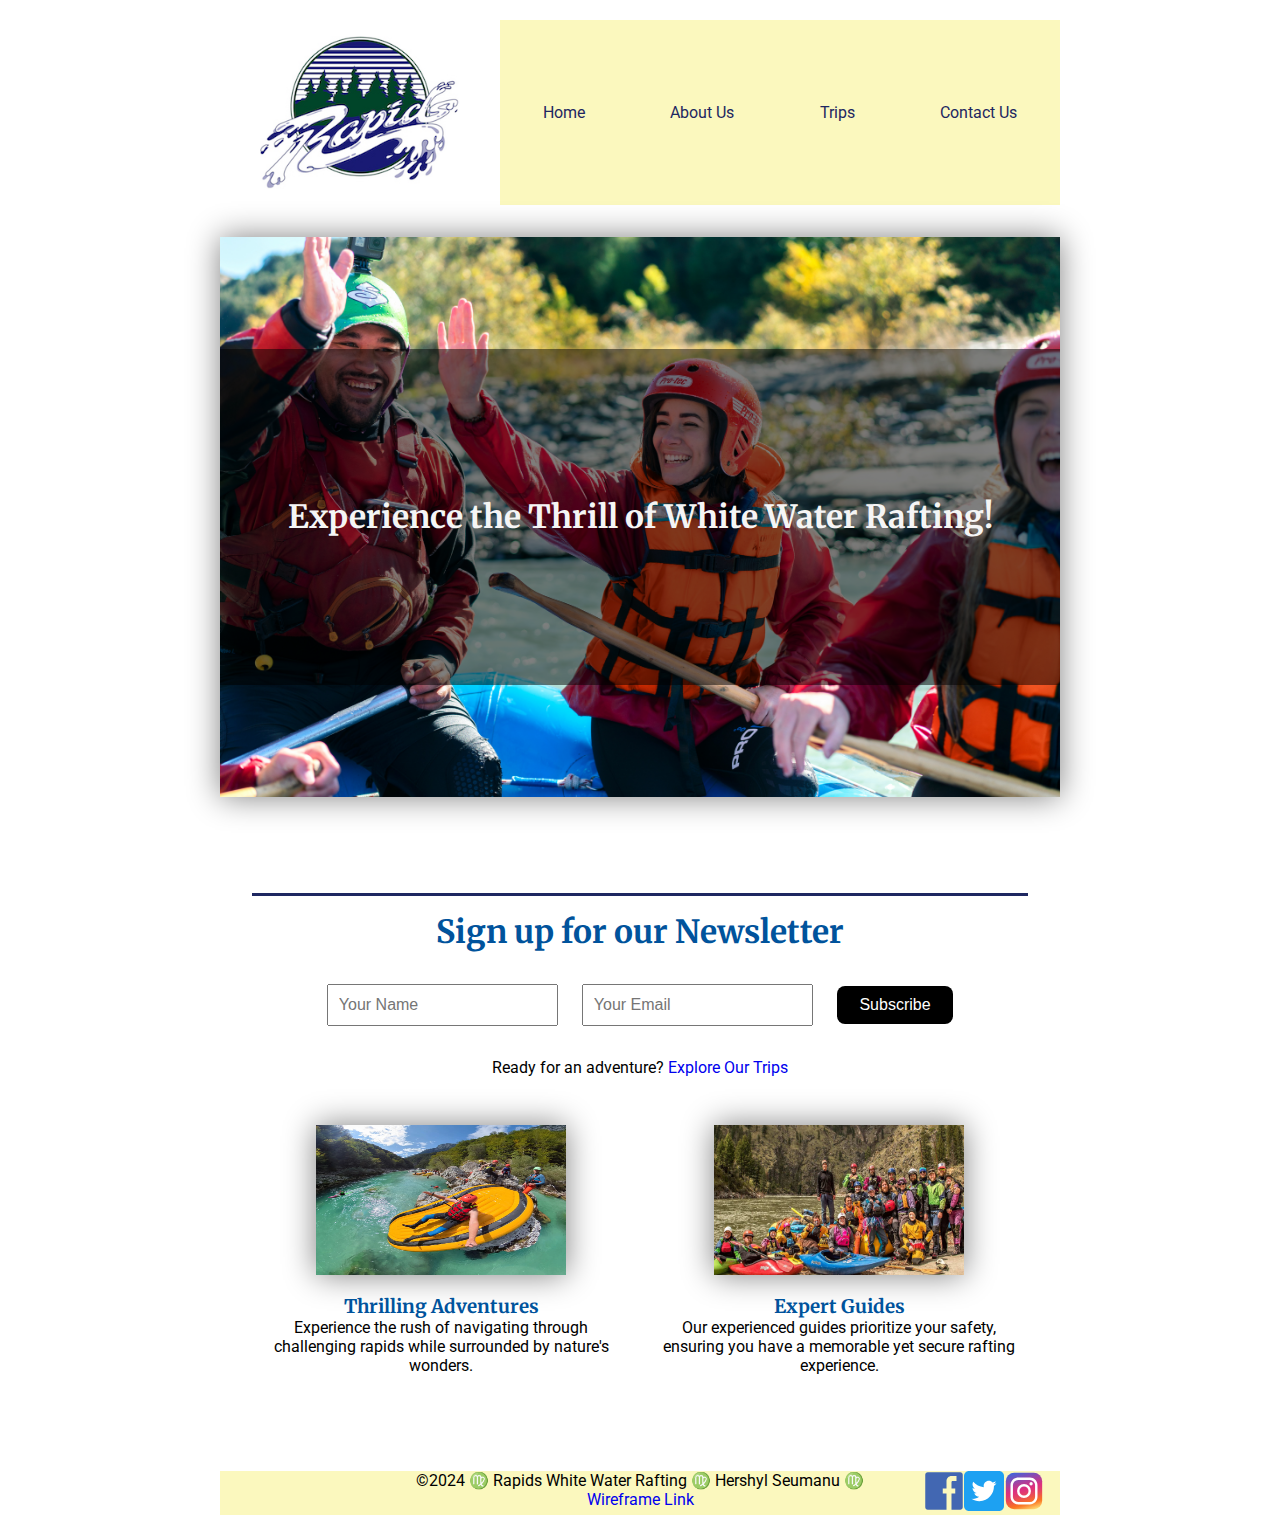
==== wwr/index.html @ a5800122 "..." ====
<!DOCTYPE html>
<html lang="en-US">

<head>
    <meta charset="utf-8">
    <meta name="viewport" content="width=device-width,initial-scale=1.0">        
    <title>Rapids | Trips</title>
    <meta name="description" content="A Trips/Adventure Page provides information about the specific trips, adventures, and packages that the rafting company offers to clients.">
    <meta name="author" content="Hershyl Seumanu">
    <link rel="stylesheet" href="styles/rafting.css">    
</head>

<body>
<header>
    <img src="images/Rapids_logo2.jpg" alt="company logo">
    <nav>
        <a href="#">Home</a>
        <a href="about.html">About Us</a>
        <a href="trips.html">Trips</a>
        <a href="contact.html">Contact Us</a>
    </nav>
</header>
<main>

<div class="full-width">
    <img src="images/thrill-of-rafting.jpg" alt="thrill-of-rafting">
    <h1>Experience the Thrill of White Water Rafting!</h1>
</div>

    
<div class="container">
    <div class="newsletter-form">
        <h1>Sign up for our Newsletter</h1>
        <input type="text" placeholder="Your Name">
        <input type="email" placeholder="Your Email">
        <button>Subscribe</button>
    </div>
    
    <div class="call-to-action">
        <p>Ready for an adventure? <a href="trips.html">Explore Our Trips</a></p>
    </div>
    
    <div class="grid-container">
        <div class="grid-item">
            <img src="images/thrill-adventure.jpg" alt="Rafting Image 1">
            <h3>Thrilling Adventures</h3>
            <p>Experience the rush of navigating through challenging rapids while surrounded by nature's wonders.</p>
        </div>
        <div class="grid-item">
            <img src="images/rafting-staff.jpg" alt="Rafting Image 2">
            <h3>Expert Guides</h3>
            <p>Our experienced guides prioritize your safety, ensuring you have a memorable yet secure rafting experience.</p>
        </div>
    </div>
</div>
    
            
</main>
<footer>
    <p>©2024 ♍ Rapids White Water Rafting ♍ Hershyl Seumanu ♍ <a href="https://app.moqups.com/qRTISnYXMrh0mUUkFGAyQhYnqUgsvJDf/edit/page/a5118e751" target="_blank">Wireframe Link</a></p>
    <nav class="sociallinks">
        <a href="https://facebook.com" target="_blank">
            <img src="images/facebook.svg" alt="Facebook" width="40" height="40">
        </a>
        <a href="https://twitter.com" target="_blank">
            <img src="images/twitter.svg" alt="Twitter" width="40" height="40">
        </a>
        <a href="https://instagram.com" target="_blank">
            <img src="images/instagram.svg" alt="Instagram" width="40" height="40">
        </a>
    </nav>
</footer>  
</body>

</html>
---- wwr/styles/rafting.css ----
@import url('https://fonts.googleapis.com/css2?family=Merriweather&family=Roboto&display=swap');

:root {
    --primary-color: #00539C;
    --secondary-color: #FBF8BE;
    --accent1-color: #CCF381 ; 
    --accent2-color: #4831D4 ;

    --heading-font: Merriweather, Georgia, serif;
    --paragraph-font: Roboto, Arial, sans-serif;

    --nav-background-color: #FBF8BE;
    --nav-link-color: #1E2761;
    --nav-hover-link-color: #4831D4;
    --nav-hover-background-color: #CCF381; 
}

* {
    margin: 0 auto;
    padding: 0;
}

a {
    text-decoration: none;
}

body {
    font-family: var(--paragraph-font);
    padding: 20px;   
    max-width: 840px; 
}

h1, h2, h3, h4, h5, h6 {
    font-family: var(--heading-font);
    color: var(--primary-color);
}

div.hero {
    position: relative;
}

.hero img {
    display: block;
    width: 100%;
    height: auto;
}

.hero h1 {
    position: absolute;    
    top: 5%;
    background-color : rgb(0, 0, 0, 0.5);
    width: 100%;     
    color: #FBF8BE;
    text-align: center;
}

.hero article {
    position : absolute;
    top: 20%;
    left: 8%;
    width : 80%;
    background-color : rgb(0, 83, 156, 0.4);
    padding: 1rem;    
}

.hero article p {
    color: var(--secondary-color);
    text-align : left;
}

.hero article img {
    float: right;
    width: 200px;
    height: 150px;
}

header {
    padding-bottom: 2rem;
    display: grid;
    grid-template-columns: 1fr 2fr;
}

header img {
    margin: 1rem auto;
    display: flex;
    justify-content: space-around;
    width: 200px;
    height: auto;
}


nav a {
    text-decoration: none;
    font-family: var(--paragraph-font); 
    color: var(--nav-link-color); 
    
}

nav a:link, nav a:visited {
    color: var(--nav-link-color);
}

nav a:hover {
    color: var(--nav-hover-link-color);
    background-color: var(--nav-hover-background-color);
}

header nav {    
    display: flex;
    justify-content: space-evenly;
    align-items: center;
    background-color: var(--nav-background-color);
    width: 100%;
}

.history {
    display: grid;
    grid-template-columns: 2fr 1fr 2fr;
}

.history h2 {
    grid-column: 1/4;
    display: flex;
    justify-content: center;
}

.history img {
    grid-column: 2;
    grid-row: 2;
    display: flex;
    padding: 1rem;
}

.history p {
    text-align:justify;
}

section {
    padding-top: 2rem;
    padding-bottom: 2rem;
}

.adventure {
    display: grid;
    grid-template-columns: 1fr 1fr 1fr 1fr 1fr;
}

.adventure img {
    width: 140px;
    height: 130px;   
}

.adventure h2 {
    grid-column: 1/6;
    display: flex;
    justify-content: center;
}

figure {
    display: flex;
    flex-direction: column;
    justify-content: space-around;
    align-items: center;
}

figcaption {
    text-align: center;
}

footer {
    display: grid;
    grid-template-columns: 1fr 3fr 1fr;
    gap: 2.5rem;
    background-color: #FBF8BE;
}

footer p {
    grid-column: 2;
    text-align: center;
}

footer nav {
    grid-column: 3;
    display: flex;
    justify-content: space-around;     
}

/*Contact Us*/

div.contact {
    display: grid;
    grid-template-columns: 1fr 1fr;
    width: auto;
    height: 400px;    
    border-top: 3px solid var(--primary-color);
    border-bottom: 3px solid var(--primary-color);
}

.contact h1 {
    grid-column: 1;
    grid-row: 1;
    text-align: center;
    display: flex;
    align-items: center;
    justify-content: center;
}

iframe {
    width: 350px;
    height: 250px;
    grid-column: 2;
    grid-row: 2;
}

.contact table {
    grid-column: 1;
    grid-row: 1 / 3;
    display: flex;
    flex-direction: column;
    align-items: center;
    justify-content: center;
    border-spacing: 30px;
}

/* Employee Section*/

div.employee {
    width: 100%;
    height: 250px;
    margin-top: 1rem;
    padding-top: 1rem;
    display: grid;
    grid-template-columns: 1fr 1fr 1fr;
    background-color : rgba(0, 140, 255, 0.2);  
}

div.employee img {
    width: 250px;
    height: 200px; 
    box-shadow: 0 0 30px gray;   
}

div.employee figure, div.employee figcaption {
    display: flex;
    flex-direction: column;
    justify-content: space-around;
    align-items: center;
    font-size: large;
    font-weight: bold;
    color: var(--primary-color);
}

/* Send A Message Form */
form {
    width: auto;
    margin: 1rem auto;
    padding: 1rem;
    border: 1px solid rgba(0, 0, 0, 0.1);
    border-radius: 0.5rem;
    background-color: #eee;
    display: grid;
    text-align: center;
}

label {
    font-size: small;
    font-weight: 700;   
}

.form-item {
    padding: 1.5rem;
}

.form-item label {
    text-align: left;
    padding-right: 1rem;   
     
}

.form-item input {
    width: 25%;
    height: 1.5rem;
    border-style: none;
}

.message {
    display: flex;
    flex-direction: column;
    align-items: center;
}

.message label {
    padding-right: 1rem;
    margin: .5rem;
}

.subscribe {
    margin: 1rem;
}

button {
    margin: .5rem auto;
    background-color: black;
    border: none;
    border-radius: .5rem;
    padding: .75rem;
    font-size: 1rem;
    color: #fff;
    width: 15%;
    cursor: pointer;
}

button:hover {
    background-color: navy;
}

/* Trips CSS*/
.container {
    margin: 2rem auto;
    padding: 2rem;
    background-color: #fff;
    border-radius: 5px;
}

.cta-button {
    text-align: center;
    margin-bottom: 2rem;
}

.trip {
    display: flex;
    margin-bottom: 2rem;
}

.trip-image {
    flex: 1;
    margin-right: 1rem;
}

.trip img {    
    width: 250px;
    height: 200px;
    box-shadow: 0 0 30px gray;  
}

.trip-details {
    flex: 2;
}

.trip-table {
    width: 100%;
    border-collapse: collapse;
    margin-top: 2rem;
}

.trip-table th,
.trip-table td {
    border: 1px solid #ddd;
    padding: 1rem;
    text-align: left;
}

/* Home Page*/

.full-width {
    display: grid;
    grid-template-columns: repeat(5, 168px);
    grid-template-rows: repeat(5, 112px);
}

.full-width img{
    display: block;
    width: 100%;
    height: auto;
    grid-column: 1/6;
    box-shadow: 0 0 30px gray;
}

.full-width h1 {
    grid-row: 2/5;
    grid-column: 1/6;
    background-color : rgb(0, 0, 0, 0.5);
    width: 100%;
    display: flex;
    align-items: center;
    justify-content: center;
    color: whitesmoke;
}

.grid-container {
    display: grid;
    grid-template-columns: 1fr 1fr;
    gap: 20px;
    margin: 2rem 0;
}

.grid-item {
    text-align: center;
}

.grid-item img {
    width: 250px;
    height: 150px;
    box-shadow: 0 0 30px gray;
    margin: 1rem 0;
}

.call-to-action {
    text-align: center;
    margin: 2rem 0;
}

.newsletter-form {
    text-align: center;
    margin: 2rem 0;
}

.newsletter-form h1 {
    margin-bottom: 2rem;
    border-top: solid #1E2761;
    padding-top: 1rem;
}

.newsletter-form input,
.newsletter-form button {
    margin: 0 10px;
    padding: 10px;
    font-size: 1rem;
}
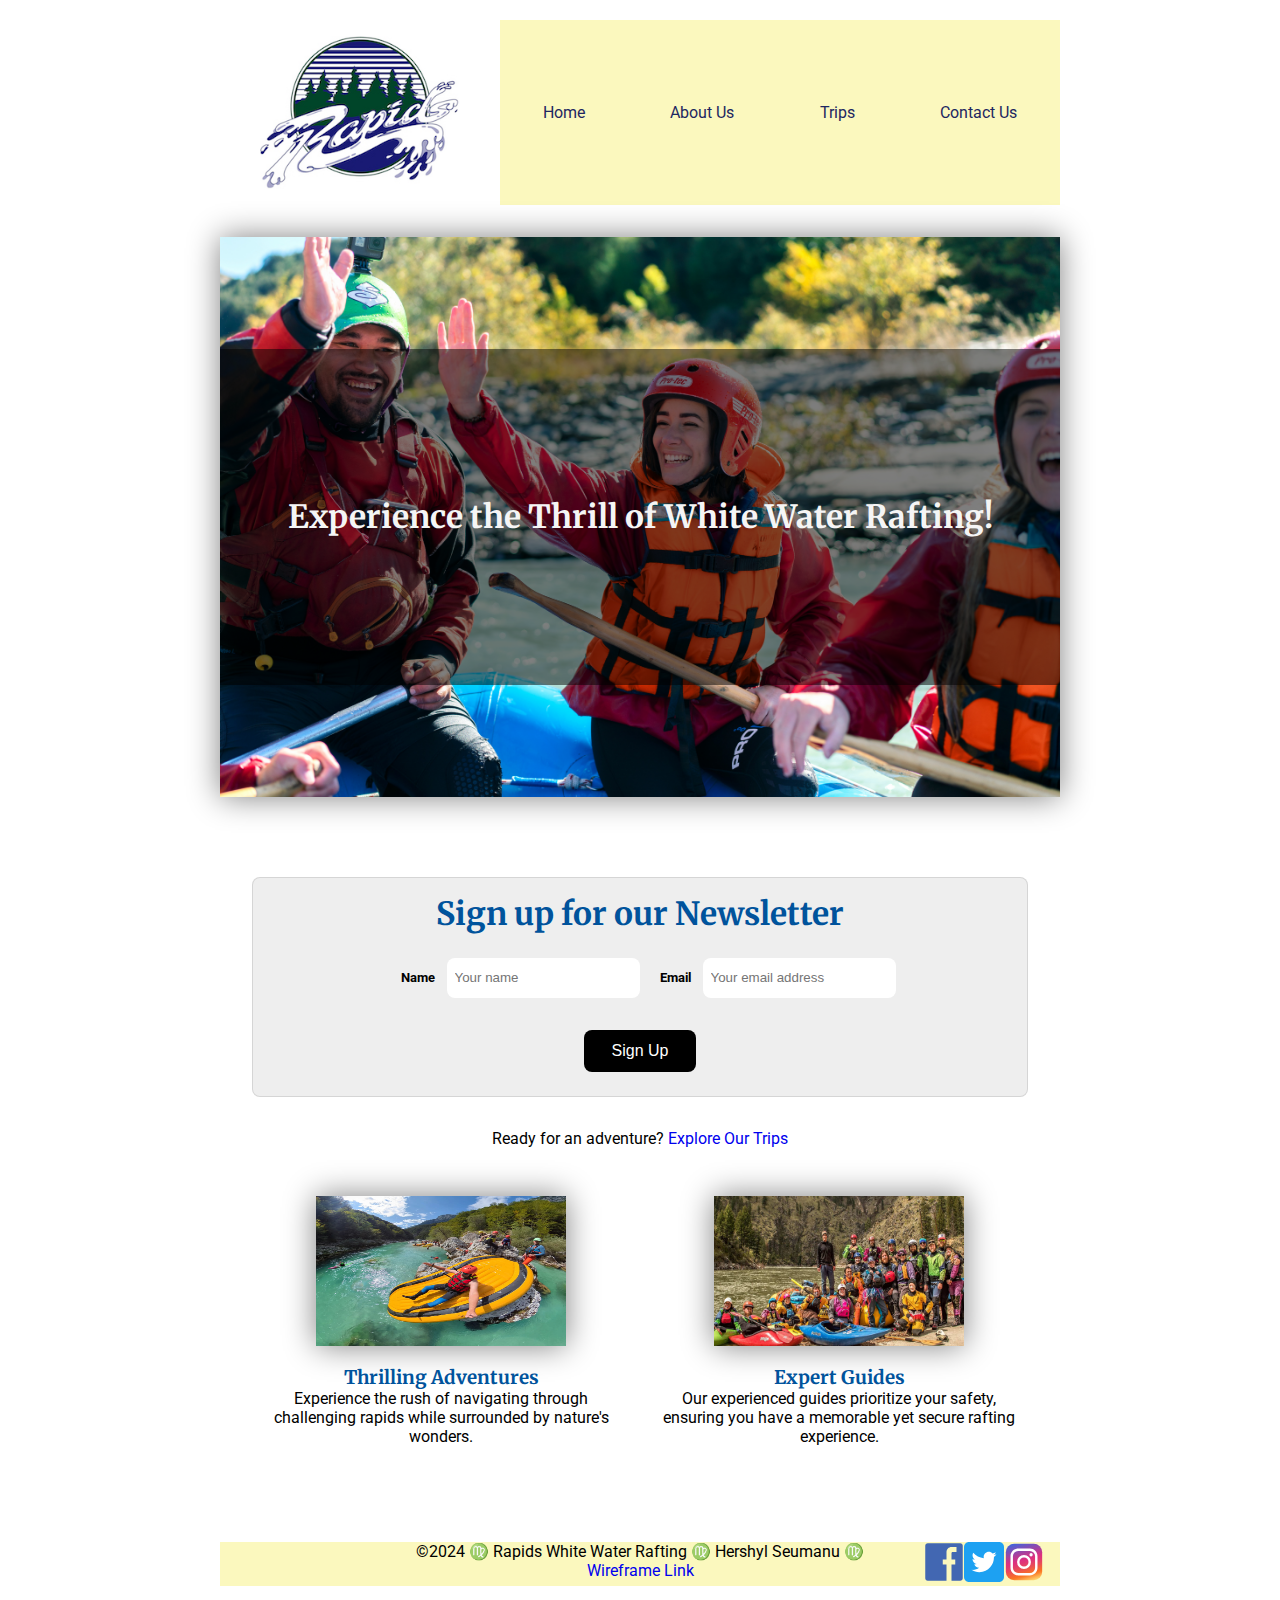
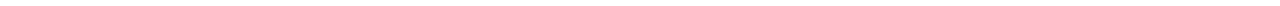
==== commit ae3f277a: "newsletter form" ====
--- a/wwr/index.html
+++ b/wwr/index.html
@@ -4,8 +4,8 @@
 <head>
     <meta charset="utf-8">
     <meta name="viewport" content="width=device-width,initial-scale=1.0">        
-    <title>Rapids | Trips</title>
-    <meta name="description" content="A Trips/Adventure Page provides information about the specific trips, adventures, and packages that the rafting company offers to clients.">
+    <title>Rapids | Home</title>
+    <meta name="description" content="A Home Page serves as the main entry point of a website, engaging visitors with visually appealing content, providing essential information, and guiding them to navigate various sections of the site.">
     <meta name="author" content="Hershyl Seumanu">
     <link rel="stylesheet" href="styles/rafting.css">    
 </head>
@@ -29,12 +29,17 @@
 
     
 <div class="container">
-    <div class="newsletter-form">
+    <form>
         <h1>Sign up for our Newsletter</h1>
-        <input type="text" placeholder="Your Name">
-        <input type="email" placeholder="Your Email">
-        <button>Subscribe</button>
-    </div>
+        <div class="form-item">
+            <label for="name">Name</label>
+            <input type="text" id="name" name="name" placeholder="Your name"> 
+
+            <label for="email">Email</label>
+            <input type="text" id="email" name="email" placeholder="Your email address">            
+        </div> 
+        <button>Sign Up</button>       
+    </form>
     
     <div class="call-to-action">
         <p>Ready for an adventure? <a href="trips.html">Explore Our Trips</a></p>
@@ -57,7 +62,7 @@
             
 </main>
 <footer>
-    <p>©2024 ♍ Rapids White Water Rafting ♍ Hershyl Seumanu ♍ <a href="https://app.moqups.com/qRTISnYXMrh0mUUkFGAyQhYnqUgsvJDf/edit/page/a5118e751" target="_blank">Wireframe Link</a></p>
+    <p>©2024 ♍ Rapids White Water Rafting ♍ Hershyl Seumanu ♍ <a href="https://app.moqups.com/qRTISnYXMrh0mUUkFGAyQhYnqUgsvJDf/view/page/a65fbbb75" target="_blank">Wireframe Link</a></p>
     <nav class="sociallinks">
         <a href="https://facebook.com" target="_blank">
             <img src="images/facebook.svg" alt="Facebook" width="40" height="40">
--- a/wwr/styles/rafting.css
+++ b/wwr/styles/rafting.css
@@ -210,6 +210,7 @@
     height: 250px;
     grid-column: 2;
     grid-row: 2;
+    border:0;
 }
 
 .contact table {
@@ -220,6 +221,10 @@
     align-items: center;
     justify-content: center;
     border-spacing: 30px;
+}
+
+.contact tr {
+    height:25px
 }
 
 /* Employee Section*/
@@ -259,7 +264,6 @@
     border-radius: 0.5rem;
     background-color: #eee;
     display: grid;
-    text-align: center;
 }
 
 label {
@@ -269,18 +273,22 @@
 
 .form-item {
     padding: 1.5rem;
+    width: auto;
+    text-align: center;
 }
 
 .form-item label {
     text-align: left;
-    padding-right: 1rem;   
+    padding-left: 1rem;
+    padding-right: .5rem;   
      
 }
 
 .form-item input {
-    width: 25%;
     height: 1.5rem;
+    padding: .5rem;
     border-style: none;
+    border-radius: .5rem;
 }
 
 .message {
@@ -296,6 +304,7 @@
 
 .subscribe {
     margin: 1rem;
+    text-align: center;
 }
 
 button {
@@ -408,22 +417,4 @@
 .call-to-action {
     text-align: center;
     margin: 2rem 0;
-}
-
-.newsletter-form {
-    text-align: center;
-    margin: 2rem 0;
-}
-
-.newsletter-form h1 {
-    margin-bottom: 2rem;
-    border-top: solid #1E2761;
-    padding-top: 1rem;
-}
-
-.newsletter-form input,
-.newsletter-form button {
-    margin: 0 10px;
-    padding: 10px;
-    font-size: 1rem;
 }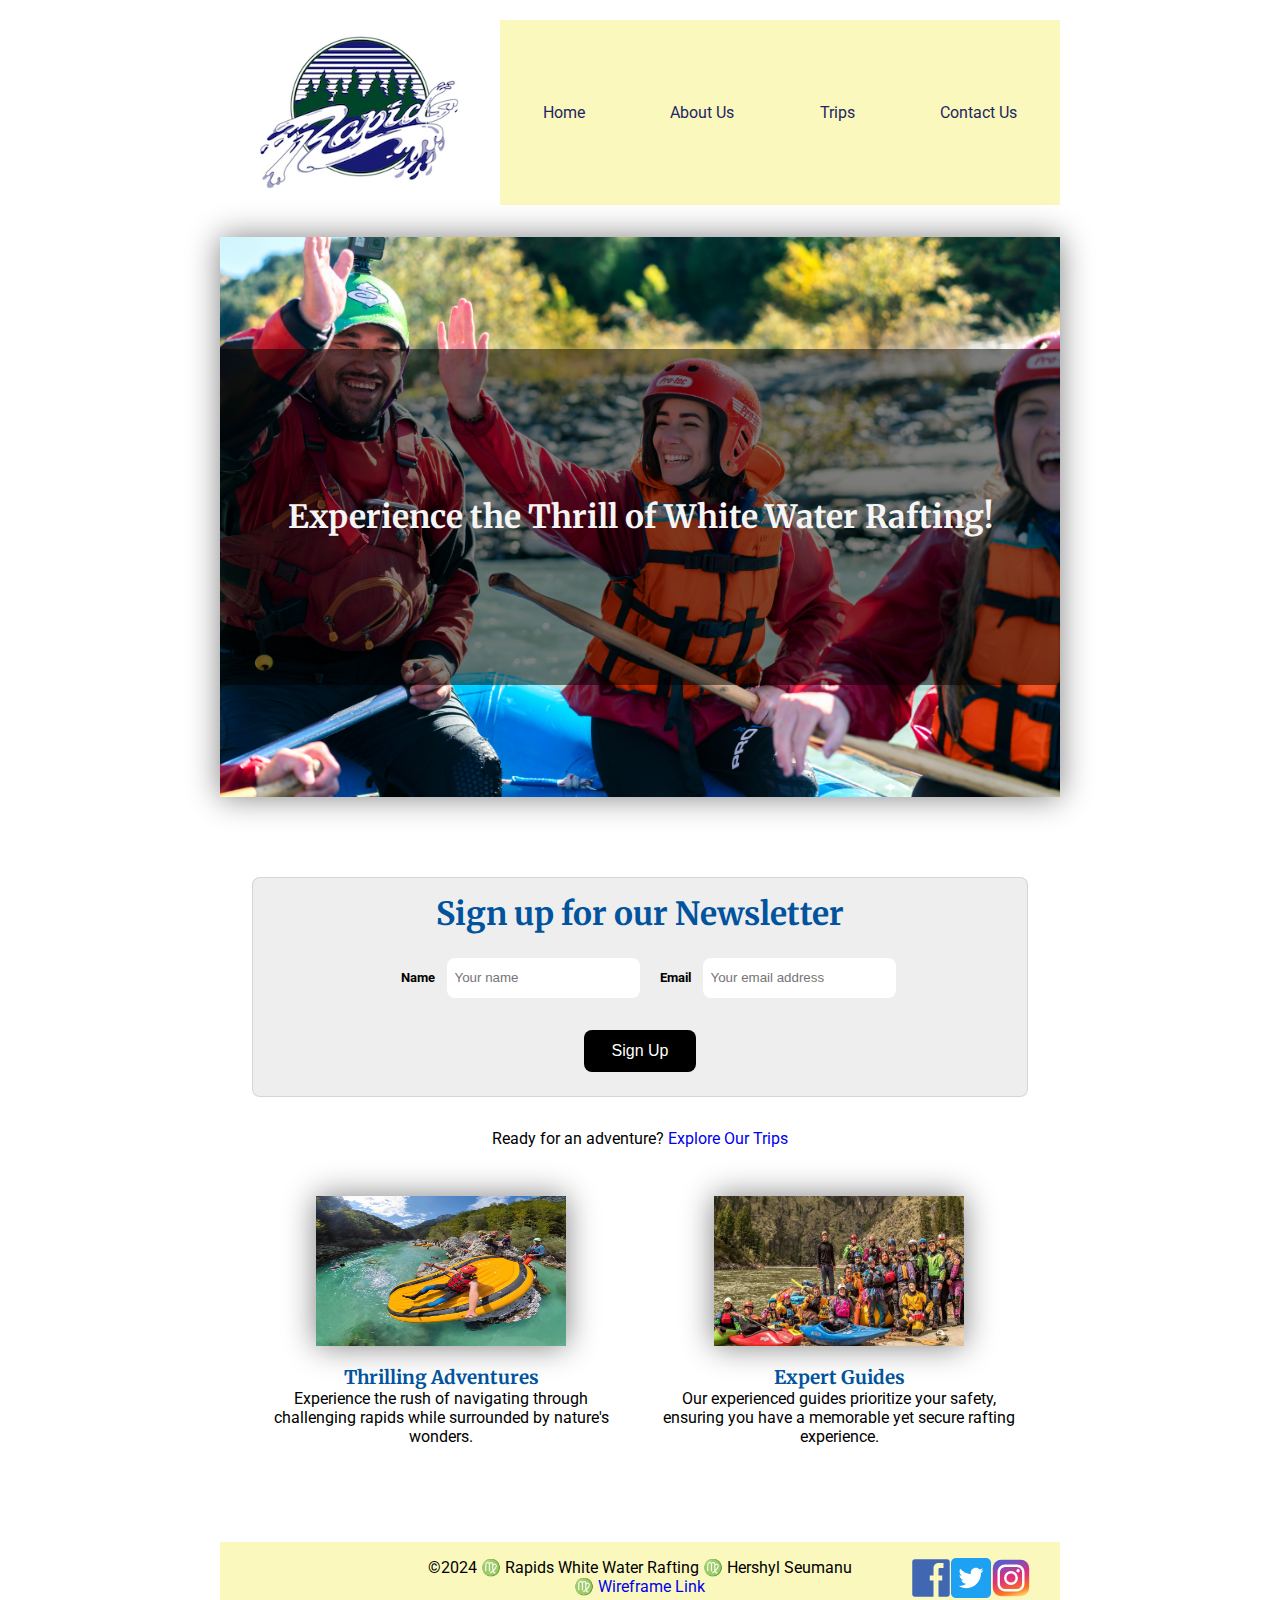
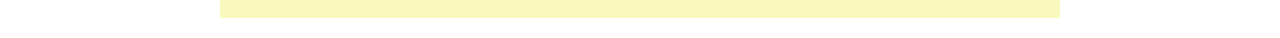
==== commit 00b1d35e: "..." ====
--- a/wwr/index.html
+++ b/wwr/index.html
@@ -12,7 +12,7 @@
 
 <body>
 <header>
-    <img src="images/Rapids_logo2.jpg" alt="company logo">
+    <img src="images/rapids-logo2.jpg" alt="company logo">
     <nav>
         <a href="#">Home</a>
         <a href="about.html">About Us</a>
--- a/wwr/styles/rafting.css
+++ b/wwr/styles/rafting.css
@@ -170,6 +170,7 @@
 footer {
     display: grid;
     grid-template-columns: 1fr 3fr 1fr;
+    padding: 1rem;
     gap: 2.5rem;
     background-color: #FBF8BE;
 }
